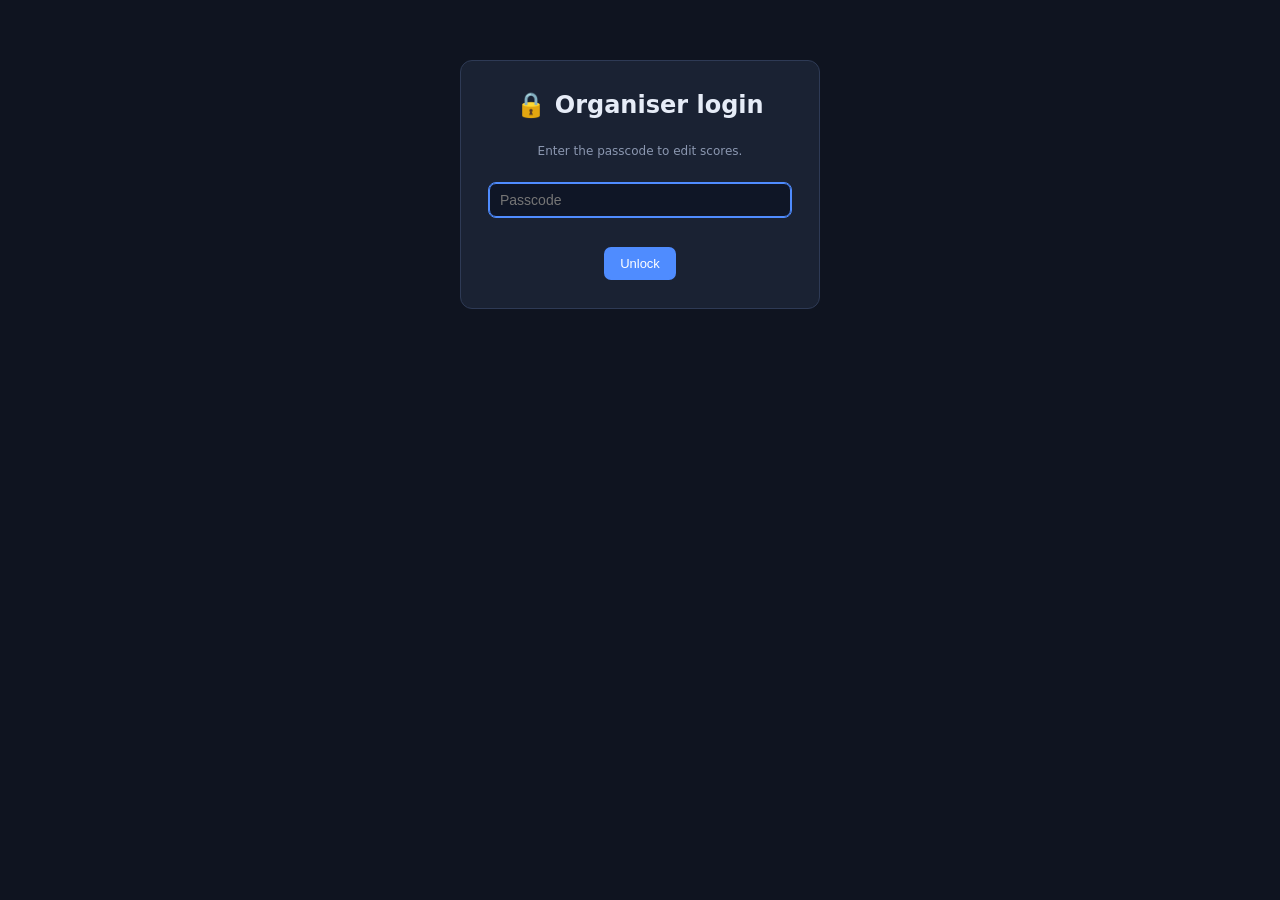
==== admin.html @ 0cad1963 "Add 9 named players, random draw, read-only public scoreboard + passcode-gated admin editor" ====
<!DOCTYPE html>
<html lang="en">
<head>
<meta charset="UTF-8" />
<meta name="viewport" content="width=device-width, initial-scale=1.0" />
<title>Admin — 9-Player Tournament</title>
<link rel="stylesheet" href="style.css" />
</head>
<body>

<!-- ===== Passcode gate ===== -->
<div id="gate" class="gate">
  <h2 style="margin-top:0">🔒 Organiser login</h2>
  <p class="hint">Enter the passcode to edit scores.</p>
  <input type="password" id="pass" placeholder="Passcode" autofocus />
  <div class="err" id="err"></div>
  <button id="enter">Unlock</button>
</div>

<!-- ===== App (hidden until unlocked) ===== -->
<div id="app" style="display:none">
  <header>
    <h1>🛠️ Tournament Admin</h1>
    <p>Edit scores, then export <code>data.js</code> and push it to update the public site.</p>
  </header>
  <main>
    <div class="adminbar">
      <strong>Workflow:</strong> edit scores below → <em>Generate data.js</em> → <em>Download</em> (or Copy)
      → replace <code>data.js</code> in the repo &amp; commit. Your in-progress edits are auto-saved in this browser.
    </div>

    <section class="section">
      <h2><span class="badge">1</span> Group Stage</h2>
      <div class="grid3" id="groups"></div>
    </section>
    <section class="section">
      <h2><span class="badge">2</span> Seeding <span class="pending" id="seedStatus"></span></h2>
      <div id="seeds"></div>
    </section>
    <section class="section">
      <h2><span class="badge">3</span> Playoffs</h2>
      <div class="playoffs" id="playoffs"></div>
      <div class="champion" id="champion"></div>
    </section>

    <section class="section">
      <h2><span class="badge">4</span> Publish</h2>
      <div class="toolbar" style="justify-content:flex-start">
        <button id="gen">Generate data.js</button>
        <button id="download" class="ghost">⬇ Download data.js</button>
        <button id="copy" class="ghost">📋 Copy</button>
        <button id="loadOfficial" class="ghost">↺ Reset to published</button>
      </div>
      <textarea id="out" readonly placeholder="Click 'Generate data.js' to produce the file contents to commit…"></textarea>
      <p class="hint">After downloading, replace <code>data.js</code> in your repo and commit/push. Only you can push, so only you can change the official scoreboard.</p>
    </section>
  </main>
</div>

<script src="data.js"></script>
<script src="logic.js"></script>
<script>
  // ===== Passcode (client-side only — convenience gate, NOT real security).
  // Change this to your own passcode. The real protection is that only you can
  // push data.js to the GitHub repo.
  const ADMIN_PASS = "topspin2026";

  const DRAFT_KEY = "tournament9-admin-draft";
  let data; // working copy

  function loadDraft() {
    try {
      const d = JSON.parse(localStorage.getItem(DRAFT_KEY));
      if (d && Array.isArray(d.players) && d.players.length === 9) return d;
    } catch (e) {}
    return structuredClone(window.TOURNAMENT);
  }
  function saveDraft() { localStorage.setItem(DRAFT_KEY, JSON.stringify(data)); }

  function setPath(path, value) {
    let o = data;
    for (let i = 0; i < path.length - 1; i++) o = o[path[i]];
    o[path[path.length - 1]] = value;
  }

  function rerender() {
    renderTournament(data, {
      editable: true,
      onChange: (path, value) => { setPath(path, value); saveDraft(); rerender(); }
    });
  }

  function serialize() {
    const p = JSON.stringify(data.players, null, 0).replace(/","/g, '", "');
    const grp = JSON.stringify(data.group);
    const po = JSON.stringify(data.playoff);
    return `// ===== Tournament source of truth =====\n` +
      `// Generated by admin.html. Replace data.js with this and commit to update the site.\n` +
      `window.TOURNAMENT = {\n` +
      `  players: ${p},\n` +
      `  group: ${grp},\n` +
      `  playoff: ${po}\n};\n`;
  }

  function unlock() {
    document.getElementById("gate").style.display = "none";
    document.getElementById("app").style.display = "block";
    data = loadDraft();
    rerender();
  }

  // gate handlers
  function tryEnter() {
    if (document.getElementById("pass").value === ADMIN_PASS) {
      sessionStorage.setItem("tournament9-auth", "1");
      unlock();
    } else {
      document.getElementById("err").textContent = "Wrong passcode.";
    }
  }
  document.getElementById("enter").addEventListener("click", tryEnter);
  document.getElementById("pass").addEventListener("keydown", e => { if (e.key === "Enter") tryEnter(); });
  if (sessionStorage.getItem("tournament9-auth") === "1") unlock();

  // publish handlers
  document.getElementById("gen").addEventListener("click", () => {
    document.getElementById("out").value = serialize();
  });
  document.getElementById("copy").addEventListener("click", async () => {
    const txt = serialize();
    document.getElementById("out").value = txt;
    try { await navigator.clipboard.writeText(txt); alert("Copied data.js contents."); } catch (e) {}
  });
  document.getElementById("download").addEventListener("click", () => {
    const blob = new Blob([serialize()], { type: "text/javascript" });
    const a = document.createElement("a");
    a.href = URL.createObjectURL(blob); a.download = "data.js"; a.click();
    URL.revokeObjectURL(a.href);
  });
  document.getElementById("loadOfficial").addEventListener("click", () => {
    if (confirm("Discard your local edits and reload the published results?")) {
      data = structuredClone(window.TOURNAMENT); saveDraft(); rerender();
      document.getElementById("out").value = "";
    }
  });
</script>
</body>
</html>
---- style.css ----
:root {
  --bg: #0f1420; --card: #1a2233; --card2: #222c42; --line: #2e3a55;
  --txt: #e6ecf7; --muted: #8b97b0; --accent: #4f8cff; --win: #2ecc71; --gold: #ffcb45;
}
* { box-sizing: border-box; }
body { margin: 0; font-family: system-ui, -apple-system, Segoe UI, Roboto, sans-serif; background: var(--bg); color: var(--txt); line-height: 1.4; }
header { padding: 24px 16px 8px; text-align: center; }
header h1 { margin: 0 0 4px; font-size: 22px; }
header p { margin: 0; color: var(--muted); font-size: 14px; }
main { max-width: 1100px; margin: 0 auto; padding: 16px; }
.section { background: var(--card); border: 1px solid var(--line); border-radius: 12px; padding: 16px; margin-bottom: 18px; }
.section h2 { margin: 0 0 12px; font-size: 16px; display: flex; align-items: center; gap: 8px; }
.badge { background: var(--accent); color: #fff; font-size: 11px; padding: 2px 8px; border-radius: 99px; }
.grid3 { display: grid; grid-template-columns: repeat(3, 1fr); gap: 14px; }
@media (max-width: 720px) { .grid3 { grid-template-columns: 1fr; } }
.group { background: var(--card2); border: 1px solid var(--line); border-radius: 10px; padding: 12px; }
.group h3 { margin: 0 0 10px; font-size: 14px; color: var(--accent); }
input[type=number] { width: 52px; background: #0f1626; border: 1px solid var(--line); color: var(--txt); border-radius: 7px; padding: 6px; font-size: 13px; text-align: center; }
input[type=text], input[type=password] { background: #0f1626; border: 1px solid var(--line); color: var(--txt); border-radius: 7px; padding: 8px 10px; font-size: 14px; }
input:focus { outline: 1px solid var(--accent); border-color: var(--accent); }
table { width: 100%; border-collapse: collapse; font-size: 12px; margin-top: 8px; }
th, td { padding: 5px 6px; text-align: center; border-bottom: 1px solid var(--line); }
th { color: var(--muted); font-weight: 600; }
td.name { text-align: left; }
tr.leader td { color: var(--gold); font-weight: 700; }
.match { display: flex; align-items: center; gap: 6px; margin-bottom: 7px; font-size: 13px; }
.match .t { flex: 1; min-width: 0; overflow: hidden; text-overflow: ellipsis; white-space: nowrap; }
.match .t.right { text-align: right; }
.match .vs { color: var(--muted); font-size: 11px; }
.match .score { width: 52px; text-align: center; font-weight: 700; }
.winnerTag { color: var(--win); font-weight: 700; }
.playoffs { display: grid; grid-template-columns: repeat(3, 1fr); gap: 14px; align-items: start; }
@media (max-width: 720px) { .playoffs { grid-template-columns: 1fr; } }
.po { background: var(--card2); border: 1px solid var(--line); border-radius: 10px; padding: 12px; }
.po h4 { margin: 0 0 4px; font-size: 13px; }
.po .desc { color: var(--muted); font-size: 11px; margin-bottom: 10px; }
.po.final { border-color: var(--gold); }
.champion { text-align: center; font-size: 20px; font-weight: 800; color: var(--gold); margin-top: 6px; }
.seedline { font-size: 13px; padding: 6px 0; border-bottom: 1px solid var(--line); display: flex; gap: 8px; }
.seedline .s { color: var(--accent); font-weight: 700; width: 56px; }
.pending { color: var(--muted); font-style: italic; font-size: 13px; }
button { background: var(--accent); color: #fff; border: none; border-radius: 7px; padding: 9px 16px; font-size: 13px; cursor: pointer; }
button.ghost { background: transparent; border: 1px solid var(--line); color: var(--muted); }
.toolbar { display: flex; gap: 10px; justify-content: center; flex-wrap: wrap; margin: 4px 0 24px; }
.hint { color: var(--muted); font-size: 12px; margin-top: 8px; }
.note { text-align: center; color: var(--muted); font-size: 12px; margin: -4px 0 16px; }
.adminbar { background: #14253f; border: 1px solid var(--accent); border-radius: 10px; padding: 12px 16px; margin-bottom: 18px; }
.gate { max-width: 360px; margin: 60px auto; text-align: center; background: var(--card); border: 1px solid var(--line); border-radius: 12px; padding: 28px; }
.gate input { width: 100%; margin: 12px 0; }
.gate .err { color: #ff6b6b; font-size: 13px; min-height: 18px; }
textarea { width: 100%; height: 220px; background: #0f1626; color: var(--txt); border: 1px solid var(--line); border-radius: 8px; padding: 10px; font-family: ui-monospace, Menlo, monospace; font-size: 12px; margin-top: 10px; }
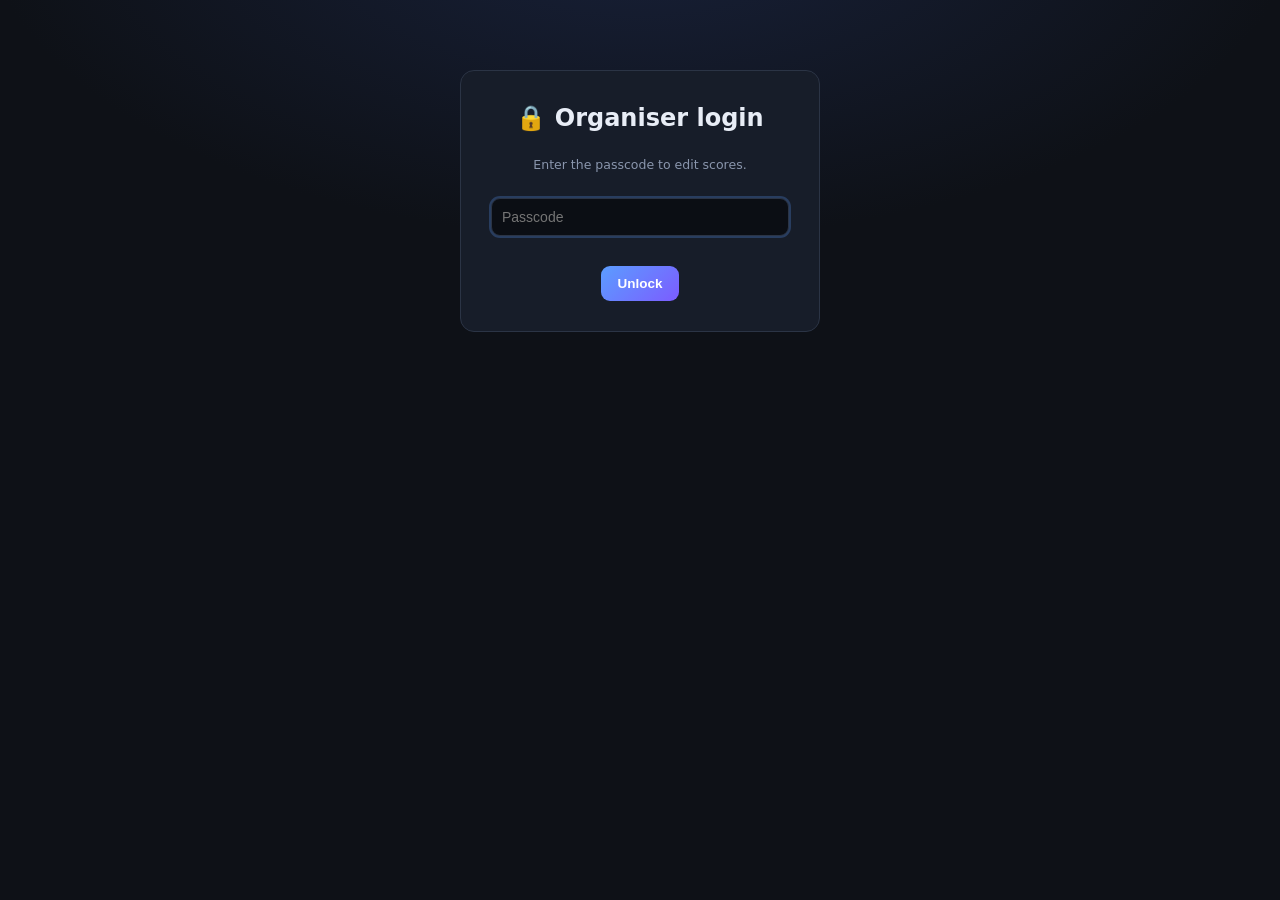
==== commit 3153d997: "Best-of-3 match cards (all 3 games); tabbed pages: Schedule, Points Table, Rules; UI overhaul" ====
--- a/admin.html
+++ b/admin.html
@@ -3,7 +3,7 @@
 <head>
 <meta charset="UTF-8" />
 <meta name="viewport" content="width=device-width, initial-scale=1.0" />
-<title>Admin — 9-Player Tournament</title>
+<title>Admin · 9-Player Tournament</title>
 <link rel="stylesheet" href="style.css" />
 </head>
 <body>
@@ -17,34 +17,66 @@
   <button id="enter">Unlock</button>
 </div>
 
-<!-- ===== App (hidden until unlocked) ===== -->
+<!-- ===== App ===== -->
 <div id="app" style="display:none">
   <header>
     <h1>🛠️ Tournament Admin</h1>
-    <p>Edit scores, then export <code>data.js</code> and push it to update the public site.</p>
+    <p class="sub">Edit best-of-3 scores, then publish <code>data.js</code> to update the public site.</p>
   </header>
+
+  <nav class="tabs">
+    <button class="tab active" data-tab="schedule">📅 Schedule</button>
+    <button class="tab" data-tab="table">📊 Points Table</button>
+    <button class="tab" data-tab="rules">📖 Rules</button>
+    <button class="tab" data-tab="publish">🚀 Publish</button>
+  </nav>
+
   <main>
-    <div class="adminbar">
-      <strong>Workflow:</strong> edit scores below → <em>Generate data.js</em> → <em>Download</em> (or Copy)
-      → replace <code>data.js</code> in the repo &amp; commit. Your in-progress edits are auto-saved in this browser.
+    <!-- Schedule (editable) -->
+    <div class="panel" id="panel-schedule">
+      <p class="note">Enter each game's points. Match winner = first to 2 games. Edits auto-save in this browser.</p>
+      <h2 class="ph">Group Matches</h2>
+      <div class="grid3" id="groupsMatches"></div>
+      <h2 class="ph">Playoffs</h2>
+      <div class="playoffs" id="playoffs"></div>
+      <div class="champion" id="champion"></div>
     </div>
 
-    <section class="section">
-      <h2><span class="badge">1</span> Group Stage</h2>
-      <div class="grid3" id="groups"></div>
-    </section>
-    <section class="section">
-      <h2><span class="badge">2</span> Seeding <span class="pending" id="seedStatus"></span></h2>
+    <!-- Points table -->
+    <div class="panel" id="panel-table" hidden>
+      <h2 class="ph">Group Standings</h2>
+      <div class="grid3" id="tables"></div>
+      <h2 class="ph">Seeds <span class="pending" id="seedStatus"></span></h2>
       <div id="seeds"></div>
-    </section>
-    <section class="section">
-      <h2><span class="badge">3</span> Playoffs</h2>
-      <div class="playoffs" id="playoffs"></div>
-      <div class="champion" id="champion"></div>
-    </section>
+    </div>
 
-    <section class="section">
-      <h2><span class="badge">4</span> Publish</h2>
+    <!-- Rules -->
+    <div class="panel" id="panel-rules" hidden>
+      <div class="rules">
+        <h2 class="ph">How the tournament works</h2>
+        <h3>Group stage</h3>
+        <ul>
+          <li>3 groups of 3, round-robin (3 matches per group).</li>
+          <li>Every match is <b>best of 3 games</b>; first to 2 games wins.</li>
+          <li>Games are played to a win (win by 2) — <b>no draws</b>. Match win = <b>1 point</b>.</li>
+          <li>Ranked by <b>points</b>, then <b>PF</b> (total points scored).</li>
+        </ul>
+        <h3>Playoffs</h3>
+        <ul>
+          <li><b>Q1</b> — Seed 1 v Seed 2. Winner → Q3; loser drops to Q2.</li>
+          <li><b>Q2</b> — Loser of Q1 v Seed 3. Loser is eliminated.</li>
+          <li><b>Q3 (Final)</b> — Winner of Q1 v Winner of Q2 → champion.</li>
+        </ul>
+      </div>
+    </div>
+
+    <!-- Publish -->
+    <div class="panel" id="panel-publish" hidden>
+      <div class="adminbar">
+        <strong>Publish workflow:</strong> edit scores → <em>Generate</em> → <em>Download</em> (or Copy)
+        → replace <code>data.js</code> in the repo &amp; commit. Only you can push, so only you can
+        change the official scoreboard.
+      </div>
       <div class="toolbar" style="justify-content:flex-start">
         <button id="gen">Generate data.js</button>
         <button id="download" class="ghost">⬇ Download data.js</button>
@@ -52,27 +84,25 @@
         <button id="loadOfficial" class="ghost">↺ Reset to published</button>
       </div>
       <textarea id="out" readonly placeholder="Click 'Generate data.js' to produce the file contents to commit…"></textarea>
-      <p class="hint">After downloading, replace <code>data.js</code> in your repo and commit/push. Only you can push, so only you can change the official scoreboard.</p>
-    </section>
+      <p class="hint">After downloading, replace <code>data.js</code> in your repo and commit/push
+         (terminal, or GitHub's web “upload files”).</p>
+    </div>
   </main>
 </div>
 
 <script src="data.js"></script>
 <script src="logic.js"></script>
 <script>
-  // ===== Passcode (client-side only — convenience gate, NOT real security).
-  // Change this to your own passcode. The real protection is that only you can
-  // push data.js to the GitHub repo.
+  // Client-side passcode — convenience only. Real protection = repo push access.
   const ADMIN_PASS = "topspin2026";
+  const DRAFT_KEY = "tournament9-admin-draft-v2";
+  let data;
 
-  const DRAFT_KEY = "tournament9-admin-draft";
-  let data; // working copy
+  function freshMatch() { return { games: [{ a: "", b: "" }, { a: "", b: "" }, { a: "", b: "" }] }; }
+  function isValid(d) { return d && Array.isArray(d.players) && d.players.length === 9 && d.group && d.group.A[0] && d.group.A[0].games; }
 
   function loadDraft() {
-    try {
-      const d = JSON.parse(localStorage.getItem(DRAFT_KEY));
-      if (d && Array.isArray(d.players) && d.players.length === 9) return d;
-    } catch (e) {}
+    try { const d = JSON.parse(localStorage.getItem(DRAFT_KEY)); if (isValid(d)) return d; } catch (e) {}
     return structuredClone(window.TOURNAMENT);
   }
   function saveDraft() { localStorage.setItem(DRAFT_KEY, JSON.stringify(data)); }
@@ -82,63 +112,45 @@
     for (let i = 0; i < path.length - 1; i++) o = o[path[i]];
     o[path[path.length - 1]] = value;
   }
-
   function rerender() {
-    renderTournament(data, {
-      editable: true,
-      onChange: (path, value) => { setPath(path, value); saveDraft(); rerender(); }
-    });
+    renderAll(data, { editable: true, onChange: (p, v) => { setPath(p, v); saveDraft(); rerender(); } });
   }
 
   function serialize() {
-    const p = JSON.stringify(data.players, null, 0).replace(/","/g, '", "');
-    const grp = JSON.stringify(data.group);
-    const po = JSON.stringify(data.playoff);
     return `// ===== Tournament source of truth =====\n` +
       `// Generated by admin.html. Replace data.js with this and commit to update the site.\n` +
-      `window.TOURNAMENT = {\n` +
-      `  players: ${p},\n` +
-      `  group: ${grp},\n` +
-      `  playoff: ${po}\n};\n`;
+      `// Every match is best of 3 games; each game = { a, b } point score.\n` +
+      `window.TOURNAMENT = ${JSON.stringify(data, null, 2)};\n`;
   }
 
   function unlock() {
     document.getElementById("gate").style.display = "none";
     document.getElementById("app").style.display = "block";
+    setupTabs();
     data = loadDraft();
     rerender();
   }
-
-  // gate handlers
   function tryEnter() {
     if (document.getElementById("pass").value === ADMIN_PASS) {
-      sessionStorage.setItem("tournament9-auth", "1");
-      unlock();
-    } else {
-      document.getElementById("err").textContent = "Wrong passcode.";
-    }
+      sessionStorage.setItem("tournament9-auth", "1"); unlock();
+    } else { document.getElementById("err").textContent = "Wrong passcode."; }
   }
   document.getElementById("enter").addEventListener("click", tryEnter);
   document.getElementById("pass").addEventListener("keydown", e => { if (e.key === "Enter") tryEnter(); });
   if (sessionStorage.getItem("tournament9-auth") === "1") unlock();
 
-  // publish handlers
-  document.getElementById("gen").addEventListener("click", () => {
-    document.getElementById("out").value = serialize();
-  });
+  document.getElementById("gen").addEventListener("click", () => { document.getElementById("out").value = serialize(); });
   document.getElementById("copy").addEventListener("click", async () => {
-    const txt = serialize();
-    document.getElementById("out").value = txt;
+    const txt = serialize(); document.getElementById("out").value = txt;
     try { await navigator.clipboard.writeText(txt); alert("Copied data.js contents."); } catch (e) {}
   });
   document.getElementById("download").addEventListener("click", () => {
     const blob = new Blob([serialize()], { type: "text/javascript" });
-    const a = document.createElement("a");
-    a.href = URL.createObjectURL(blob); a.download = "data.js"; a.click();
-    URL.revokeObjectURL(a.href);
+    const a = document.createElement("a"); a.href = URL.createObjectURL(blob);
+    a.download = "data.js"; a.click(); URL.revokeObjectURL(a.href);
   });
   document.getElementById("loadOfficial").addEventListener("click", () => {
-    if (confirm("Discard your local edits and reload the published results?")) {
+    if (confirm("Discard local edits and reload the published results?")) {
       data = structuredClone(window.TOURNAMENT); saveDraft(); rerender();
       document.getElementById("out").value = "";
     }
--- a/style.css
+++ b/style.css
@@ -1,51 +1,137 @@
 :root {
-  --bg: #0f1420; --card: #1a2233; --card2: #222c42; --line: #2e3a55;
-  --txt: #e6ecf7; --muted: #8b97b0; --accent: #4f8cff; --win: #2ecc71; --gold: #ffcb45;
+  --bg: #0e1117; --bg2: #0b0e14;
+  --card: #171d29; --card2: #1f2735; --line: #2b3445;
+  --txt: #e8edf6; --muted: #8a96ad; --accent: #5b9dff; --accent2: #7c5cff;
+  --win: #34d399; --gold: #ffce4d; --danger: #ff6b6b;
+  --radius: 14px;
 }
 * { box-sizing: border-box; }
-body { margin: 0; font-family: system-ui, -apple-system, Segoe UI, Roboto, sans-serif; background: var(--bg); color: var(--txt); line-height: 1.4; }
-header { padding: 24px 16px 8px; text-align: center; }
-header h1 { margin: 0 0 4px; font-size: 22px; }
-header p { margin: 0; color: var(--muted); font-size: 14px; }
-main { max-width: 1100px; margin: 0 auto; padding: 16px; }
-.section { background: var(--card); border: 1px solid var(--line); border-radius: 12px; padding: 16px; margin-bottom: 18px; }
-.section h2 { margin: 0 0 12px; font-size: 16px; display: flex; align-items: center; gap: 8px; }
-.badge { background: var(--accent); color: #fff; font-size: 11px; padding: 2px 8px; border-radius: 99px; }
-.grid3 { display: grid; grid-template-columns: repeat(3, 1fr); gap: 14px; }
-@media (max-width: 720px) { .grid3 { grid-template-columns: 1fr; } }
-.group { background: var(--card2); border: 1px solid var(--line); border-radius: 10px; padding: 12px; }
-.group h3 { margin: 0 0 10px; font-size: 14px; color: var(--accent); }
-input[type=number] { width: 52px; background: #0f1626; border: 1px solid var(--line); color: var(--txt); border-radius: 7px; padding: 6px; font-size: 13px; text-align: center; }
-input[type=text], input[type=password] { background: #0f1626; border: 1px solid var(--line); color: var(--txt); border-radius: 7px; padding: 8px 10px; font-size: 14px; }
-input:focus { outline: 1px solid var(--accent); border-color: var(--accent); }
-table { width: 100%; border-collapse: collapse; font-size: 12px; margin-top: 8px; }
-th, td { padding: 5px 6px; text-align: center; border-bottom: 1px solid var(--line); }
-th { color: var(--muted); font-weight: 600; }
-td.name { text-align: left; }
-tr.leader td { color: var(--gold); font-weight: 700; }
-.match { display: flex; align-items: center; gap: 6px; margin-bottom: 7px; font-size: 13px; }
-.match .t { flex: 1; min-width: 0; overflow: hidden; text-overflow: ellipsis; white-space: nowrap; }
-.match .t.right { text-align: right; }
-.match .vs { color: var(--muted); font-size: 11px; }
-.match .score { width: 52px; text-align: center; font-weight: 700; }
-.winnerTag { color: var(--win); font-weight: 700; }
-.playoffs { display: grid; grid-template-columns: repeat(3, 1fr); gap: 14px; align-items: start; }
-@media (max-width: 720px) { .playoffs { grid-template-columns: 1fr; } }
-.po { background: var(--card2); border: 1px solid var(--line); border-radius: 10px; padding: 12px; }
-.po h4 { margin: 0 0 4px; font-size: 13px; }
-.po .desc { color: var(--muted); font-size: 11px; margin-bottom: 10px; }
-.po.final { border-color: var(--gold); }
-.champion { text-align: center; font-size: 20px; font-weight: 800; color: var(--gold); margin-top: 6px; }
-.seedline { font-size: 13px; padding: 6px 0; border-bottom: 1px solid var(--line); display: flex; gap: 8px; }
-.seedline .s { color: var(--accent); font-weight: 700; width: 56px; }
+html { scroll-behavior: smooth; }
+body {
+  margin: 0; color: var(--txt); line-height: 1.45;
+  font-family: system-ui, -apple-system, "Segoe UI", Roboto, sans-serif;
+  background: radial-gradient(1200px 600px at 50% -10%, #18213a 0%, var(--bg) 55%) fixed;
+}
+
+/* header */
+header { text-align: center; padding: 30px 16px 10px; }
+header h1 { margin: 0; font-size: 26px; letter-spacing: .3px; }
+header .sub { margin: 6px 0 0; color: var(--muted); font-size: 13.5px; }
+
+/* tabs */
+.tabs {
+  position: sticky; top: 0; z-index: 20; display: flex; gap: 6px; justify-content: center;
+  flex-wrap: wrap; padding: 12px; margin: 8px auto 0; max-width: 1120px;
+  background: rgba(14,17,23,.78); backdrop-filter: blur(8px);
+}
+.tab {
+  background: var(--card); color: var(--muted); border: 1px solid var(--line);
+  padding: 9px 16px; border-radius: 999px; font-size: 13.5px; cursor: pointer;
+  transition: .15s; font-weight: 600;
+}
+.tab:hover { color: var(--txt); border-color: #3a4660; }
+.tab.active { background: linear-gradient(135deg, var(--accent), var(--accent2)); color: #fff; border-color: transparent; }
+
+main { max-width: 1120px; margin: 0 auto; padding: 8px 16px 60px; }
+.panel { animation: fade .25s ease; }
+@keyframes fade { from { opacity: 0; transform: translateY(4px); } to { opacity: 1; transform: none; } }
+
+.ph { font-size: 15px; color: var(--muted); text-transform: uppercase; letter-spacing: .8px;
+  margin: 26px 0 12px; font-weight: 700; }
+.ph:first-child { margin-top: 8px; }
+.note { text-align: center; color: var(--muted); font-size: 12.5px; margin: 6px 0 4px; }
+.hint { color: var(--muted); font-size: 12.5px; margin-top: 10px; }
 .pending { color: var(--muted); font-style: italic; font-size: 13px; }
-button { background: var(--accent); color: #fff; border: none; border-radius: 7px; padding: 9px 16px; font-size: 13px; cursor: pointer; }
+
+.grid3 { display: grid; grid-template-columns: repeat(3, 1fr); gap: 16px; }
+@media (max-width: 760px) { .grid3 { grid-template-columns: 1fr; } }
+
+.gcol h3, .tcard h3 { margin: 0 0 12px; font-size: 14px; color: var(--accent);
+  display: flex; align-items: center; gap: 6px; }
+
+/* match card */
+.matchcard {
+  background: var(--card); border: 1px solid var(--line); border-radius: 12px;
+  padding: 12px 12px 10px; margin-bottom: 12px;
+}
+.matchcard.done { border-color: #2f4a3f; background: linear-gradient(180deg, #16221c 0%, var(--card) 60%); }
+.mhead { display: grid; grid-template-columns: 1fr auto 1fr; align-items: center; gap: 8px; margin-bottom: 10px; }
+.pname { font-size: 13.5px; font-weight: 600; min-width: 0; overflow: hidden; text-overflow: ellipsis; white-space: nowrap; }
+.pname.right { text-align: right; }
+.pname.win { color: var(--win); }
+.tally { font-size: 15px; font-weight: 800; color: var(--txt); background: var(--card2);
+  border: 1px solid var(--line); border-radius: 8px; padding: 2px 10px; }
+.tally small { color: var(--muted); margin: 0 1px; }
+
+.games { display: flex; flex-direction: column; gap: 5px; }
+.grow { display: grid; grid-template-columns: 26px 1fr 18px 1fr; align-items: center; gap: 6px; }
+.grow.dead { opacity: .38; }
+.glabel { color: var(--muted); font-size: 11px; font-weight: 700; }
+.dash { text-align: center; color: var(--muted); font-weight: 700; }
+.dash.wa { color: var(--win); } .dash.wb { color: var(--win); }
+.pts { display: block; text-align: center; font-weight: 700; font-size: 14px; }
+input[type=number] {
+  width: 100%; background: var(--bg2); border: 1px solid var(--line); color: var(--txt);
+  border-radius: 7px; padding: 7px 4px; font-size: 14px; text-align: center; -moz-appearance: textfield;
+}
+input[type=number]::-webkit-outer-spin-button, input[type=number]::-webkit-inner-spin-button { -webkit-appearance: none; margin: 0; }
+input:focus { outline: none; border-color: var(--accent); box-shadow: 0 0 0 2px rgba(91,157,255,.25); }
+.mstatus { margin-top: 9px; font-size: 11.5px; color: var(--muted); text-align: center; }
+.mstatus.ok { color: var(--win); font-weight: 600; }
+
+/* points table */
+.tcard { background: var(--card); border: 1px solid var(--line); border-radius: 12px; padding: 14px; }
+table { width: 100%; border-collapse: collapse; font-size: 13px; }
+th, td { padding: 8px 6px; text-align: center; border-bottom: 1px solid var(--line); }
+th { color: var(--muted); font-weight: 600; font-size: 11.5px; }
+th.name, td.name { text-align: left; }
+tr:last-child td { border-bottom: none; }
+tr.leader td { color: var(--gold); }
+tr.leader td.name { font-weight: 700; }
+
+/* seeds */
+.seedrow { display: grid; grid-template-columns: repeat(3, 1fr); gap: 14px; }
+@media (max-width: 760px) { .seedrow { grid-template-columns: 1fr; } }
+.seedchip { background: var(--card); border: 1px solid var(--line); border-radius: 12px; padding: 14px; }
+.seedchip .s { display: inline-block; font-size: 11px; font-weight: 800; color: #fff;
+  background: linear-gradient(135deg, var(--accent), var(--accent2)); padding: 2px 9px; border-radius: 999px; }
+.seedchip .sn { display: block; font-size: 15px; font-weight: 700; margin: 8px 0 2px; }
+.seedchip .sg { font-size: 11.5px; color: var(--muted); }
+
+/* playoffs */
+.playoffs { display: grid; grid-template-columns: repeat(3, 1fr); gap: 16px; align-items: start; }
+@media (max-width: 760px) { .playoffs { grid-template-columns: 1fr; } }
+.pocard { background: var(--card2); border: 1px solid var(--line); border-radius: 12px; padding: 14px; }
+.pocard.final { border-color: var(--gold); box-shadow: 0 0 0 1px rgba(255,206,77,.2); }
+.potitle { font-size: 14px; font-weight: 800; }
+.podesc { color: var(--muted); font-size: 11.5px; margin: 2px 0 12px; }
+.pocard .matchcard { margin-bottom: 0; }
+.champion { text-align: center; font-size: 22px; font-weight: 800; color: var(--gold); margin-top: 18px; }
+.champion span { color: #fff; }
+
+/* rules */
+.rules { background: var(--card); border: 1px solid var(--line); border-radius: var(--radius); padding: 8px 22px 22px; }
+.rules h3 { color: var(--accent); font-size: 15px; margin: 22px 0 6px; }
+.rules ul, .rules ol { margin: 6px 0; padding-left: 22px; }
+.rules li { margin-bottom: 6px; font-size: 14px; }
+.rules p { font-size: 14px; }
+.rules b { color: var(--txt); }
+
+/* admin / gate / publish */
+button { background: linear-gradient(135deg, var(--accent), var(--accent2)); color: #fff; border: none;
+  border-radius: 9px; padding: 10px 16px; font-size: 13.5px; cursor: pointer; font-weight: 600; }
 button.ghost { background: transparent; border: 1px solid var(--line); color: var(--muted); }
-.toolbar { display: flex; gap: 10px; justify-content: center; flex-wrap: wrap; margin: 4px 0 24px; }
-.hint { color: var(--muted); font-size: 12px; margin-top: 8px; }
-.note { text-align: center; color: var(--muted); font-size: 12px; margin: -4px 0 16px; }
-.adminbar { background: #14253f; border: 1px solid var(--accent); border-radius: 10px; padding: 12px 16px; margin-bottom: 18px; }
-.gate { max-width: 360px; margin: 60px auto; text-align: center; background: var(--card); border: 1px solid var(--line); border-radius: 12px; padding: 28px; }
-.gate input { width: 100%; margin: 12px 0; }
-.gate .err { color: #ff6b6b; font-size: 13px; min-height: 18px; }
-textarea { width: 100%; height: 220px; background: #0f1626; color: var(--txt); border: 1px solid var(--line); border-radius: 8px; padding: 10px; font-family: ui-monospace, Menlo, monospace; font-size: 12px; margin-top: 10px; }
+button.ghost:hover { color: var(--txt); border-color: var(--accent); }
+.toolbar { display: flex; gap: 10px; flex-wrap: wrap; margin: 4px 0 12px; }
+.adminbar { background: #13203a; border: 1px solid var(--accent); border-radius: 12px; padding: 14px 16px; margin-bottom: 16px; font-size: 13px; }
+.gate { max-width: 360px; margin: 70px auto; text-align: center; background: var(--card);
+  border: 1px solid var(--line); border-radius: var(--radius); padding: 30px; }
+.gate input { width: 100%; margin: 12px 0; background: var(--bg2); border: 1px solid var(--line);
+  color: var(--txt); border-radius: 9px; padding: 10px; font-size: 14px; }
+.gate .err { color: var(--danger); font-size: 13px; min-height: 18px; }
+textarea { width: 100%; height: 240px; background: var(--bg2); color: var(--txt); border: 1px solid var(--line);
+  border-radius: 10px; padding: 12px; font-family: ui-monospace, Menlo, monospace; font-size: 12px; }
+
+footer { text-align: center; color: var(--muted); font-size: 12px; padding: 24px 16px 40px; }
+footer a { color: var(--accent); text-decoration: none; }
+code { background: var(--card2); padding: 1px 6px; border-radius: 5px; font-size: 12px; }
